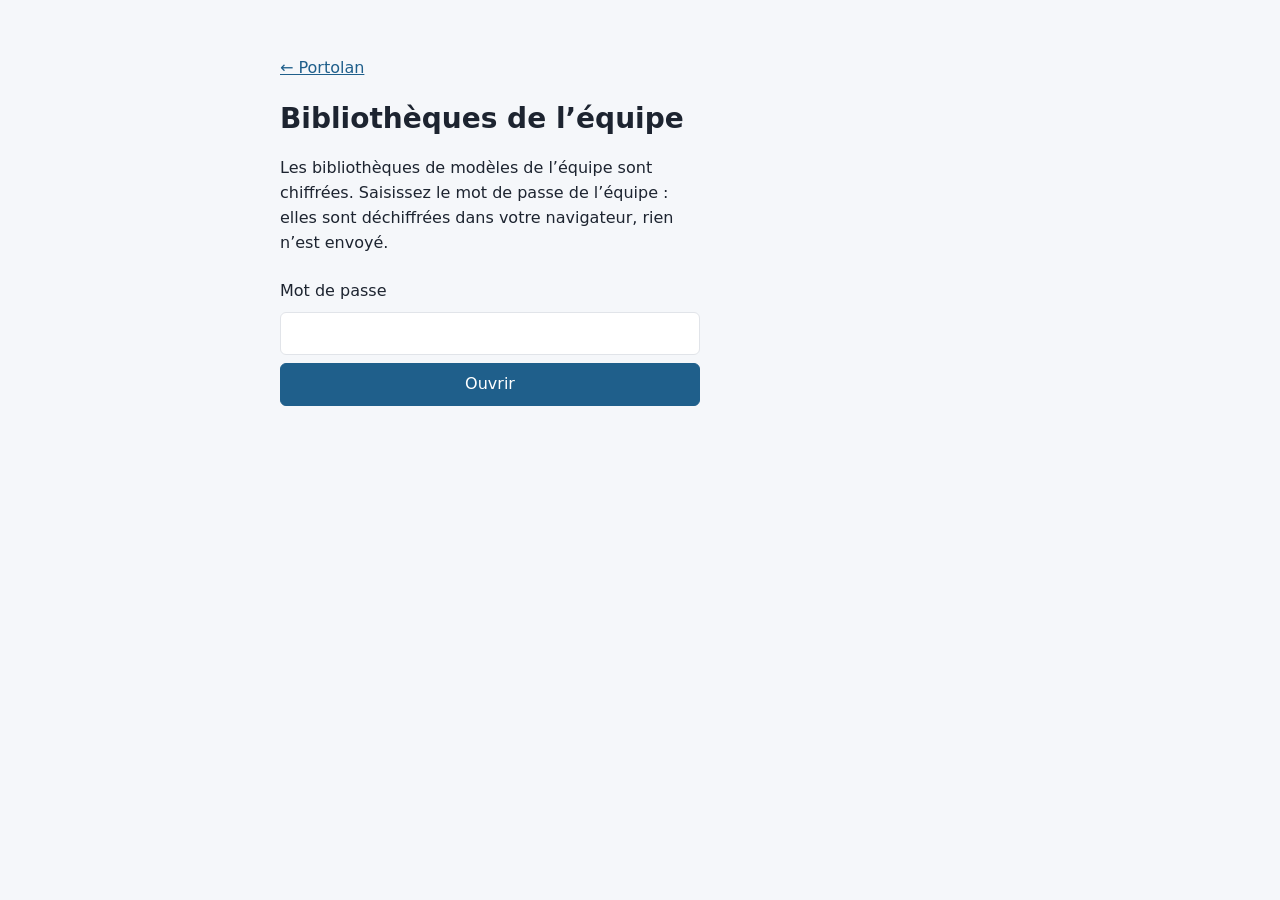
==== bibliotheques/index.html @ 285c75b0 "Publication de la version 0.1.0" ====
<!doctype html>
<html lang="fr">
  <head>
    <meta http-equiv="Content-Security-Policy" content="default-src &#39;self&#39;; script-src &#39;self&#39;; style-src &#39;self&#39; &#39;unsafe-inline&#39;; img-src &#39;self&#39; data: blob:; connect-src &#39;self&#39;; object-src &#39;none&#39;; base-uri &#39;self&#39;; form-action &#39;none&#39;">

    <meta charset="UTF-8" />
    <meta name="viewport" content="width=device-width, initial-scale=1.0" />
    <meta name="robots" content="noindex, nofollow" />
    <meta name="referrer" content="no-referrer" />
    <title>Portolan — bibliothèques</title>
    <link rel="icon" href="../app/icon.svg" type="image/svg+xml" />
    <script type="module" crossorigin src="./assets/index-Be2wPORL.js"></script>
    <link rel="stylesheet" crossorigin href="./assets/index-CKnH4cUF.css">
  </head>
  <body>
    <main>
      <p><a href="../">← Portolan</a></p>
      <h1>Bibliothèques de l’équipe</h1>
      <div id="libraries"></div>
    </main>
  </body>
</html>
---- bibliotheques/assets/index-CKnH4cUF.css ----
:root{--lightningcss-light:initial;--lightningcss-dark: ;color-scheme:light;--ink:#1d2430;--muted:#5c6370;--accent:#1f5f8b;--line:#e1e4e9}*{box-sizing:border-box}body{color:var(--ink);background:#f5f7fa;margin:0;font:16px/1.55 system-ui,sans-serif}main{max-width:760px;margin:0 auto;padding:40px 20px 60px}header{align-items:center;gap:16px;margin-bottom:24px;display:flex}header img{width:56px;height:56px}h1{margin:0;font-size:28px}.subtitle{color:var(--muted);margin:0}.cards{grid-template-columns:repeat(auto-fit,minmax(210px,1fr));gap:14px;margin:24px 0;display:grid}.card{border:1px solid var(--line);color:inherit;background:#fff;border-radius:10px;padding:16px;text-decoration:none;display:block}.card:hover{border-color:var(--accent)}.card strong{color:var(--accent);margin-bottom:4px;display:block}.card span{color:var(--muted);font-size:14px}.card.primary{background:var(--accent);color:#fff}.card.primary strong,.card.primary span{color:#fff}footer{color:var(--muted);margin-top:40px;font-size:13px}code{font-size:.92em}a{color:var(--accent)}.library-login{gap:8px;max-width:420px;display:grid}.library-login input{border:1px solid var(--line);font:inherit;border-radius:6px;padding:8px 10px}button{border:1px solid var(--line);font:inherit;cursor:pointer;background:#fff;border-radius:6px;padding:8px 14px}button.primary{border-color:var(--accent);background:var(--accent);color:#fff}.library-card{border:1px solid var(--line);background:#fff;border-radius:10px;margin:16px 0;padding:16px}.library-card h2{margin:0 0 6px;font-size:20px}.library-line{color:var(--muted);margin:2px 0;font-size:14px}.library-actions{flex-wrap:wrap;gap:8px;margin-top:12px;display:flex}.library-status{min-height:1.2em;color:var(--muted)}.library-models{grid-template-columns:repeat(auto-fill,minmax(200px,1fr));gap:10px;padding:0;list-style:none;display:grid}.library-models li{gap:2px;font-size:13px;display:grid}.library-preview{border-radius:4px;height:48px;overflow:hidden}.library-preview img{object-fit:contain;width:100%;height:100%}
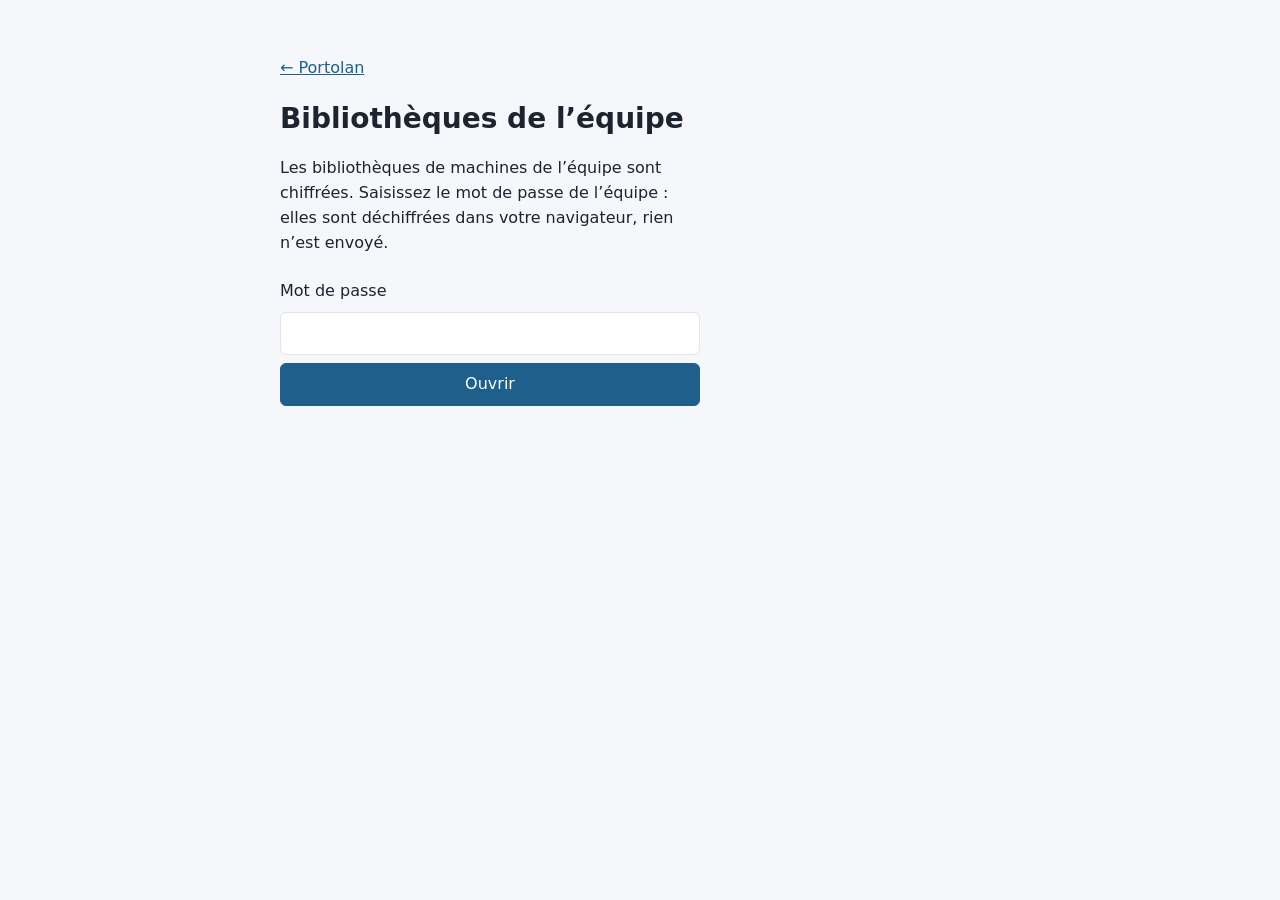
==== commit 9151d72a: "Publication de la version 0.1.0 (0e917ba34bb69f10de0cd84389b8eab9c8ad4694)" ====
--- a/bibliotheques/index.html
+++ b/bibliotheques/index.html
@@ -8,9 +8,9 @@
     <meta name="robots" content="noindex, nofollow" />
     <meta name="referrer" content="no-referrer" />
     <title>Portolan — bibliothèques</title>
-    <link rel="icon" href="../app/icon.svg" type="image/svg+xml" />
-    <script type="module" crossorigin src="./assets/index-Be2wPORL.js"></script>
-    <link rel="stylesheet" crossorigin href="./assets/index-CKnH4cUF.css">
+    <link rel="icon" href="../icon.svg" type="image/svg+xml" />
+    <script type="module" crossorigin src="./assets/index-Dt0xKkmb.js"></script>
+    <link rel="stylesheet" crossorigin href="./assets/index-D7_z8QII.css">
   </head>
   <body>
     <main>
--- a/bibliotheques/assets/index-D7_z8QII.css
+++ b/bibliotheques/assets/index-D7_z8QII.css
@@ -0,0 +1 @@
+:root{--lightningcss-light:initial;--lightningcss-dark: ;color-scheme:light;--ink:#1d2430;--muted:#5c6370;--accent:#1f5f8b;--line:#e1e4e9}*{box-sizing:border-box}body{color:var(--ink);background:#f5f7fa;margin:0;font:16px/1.55 system-ui,sans-serif}main{max-width:760px;margin:0 auto;padding:40px 20px 60px}h1{margin:0;font-size:28px}a{color:var(--accent)}.library-login{gap:8px;max-width:420px;display:grid}.library-login input{border:1px solid var(--line);font:inherit;border-radius:6px;padding:8px 10px}button{border:1px solid var(--line);font:inherit;cursor:pointer;background:#fff;border-radius:6px;padding:8px 14px}button.primary{border-color:var(--accent);background:var(--accent);color:#fff}.library-card{border:1px solid var(--line);background:#fff;border-radius:10px;margin:16px 0;padding:16px}.library-card h2{margin:0 0 6px;font-size:20px}.library-line{color:var(--muted);margin:2px 0;font-size:14px}.library-actions{flex-wrap:wrap;gap:8px;margin-top:12px;display:flex}.library-status{min-height:1.2em;color:var(--muted)}.library-models{grid-template-columns:repeat(auto-fill,minmax(200px,1fr));gap:10px;padding:0;list-style:none;display:grid}.library-models li{gap:2px;font-size:13px;display:grid}.library-preview{border-radius:4px;height:48px;overflow:hidden}.library-preview img{object-fit:contain;width:100%;height:100%}
